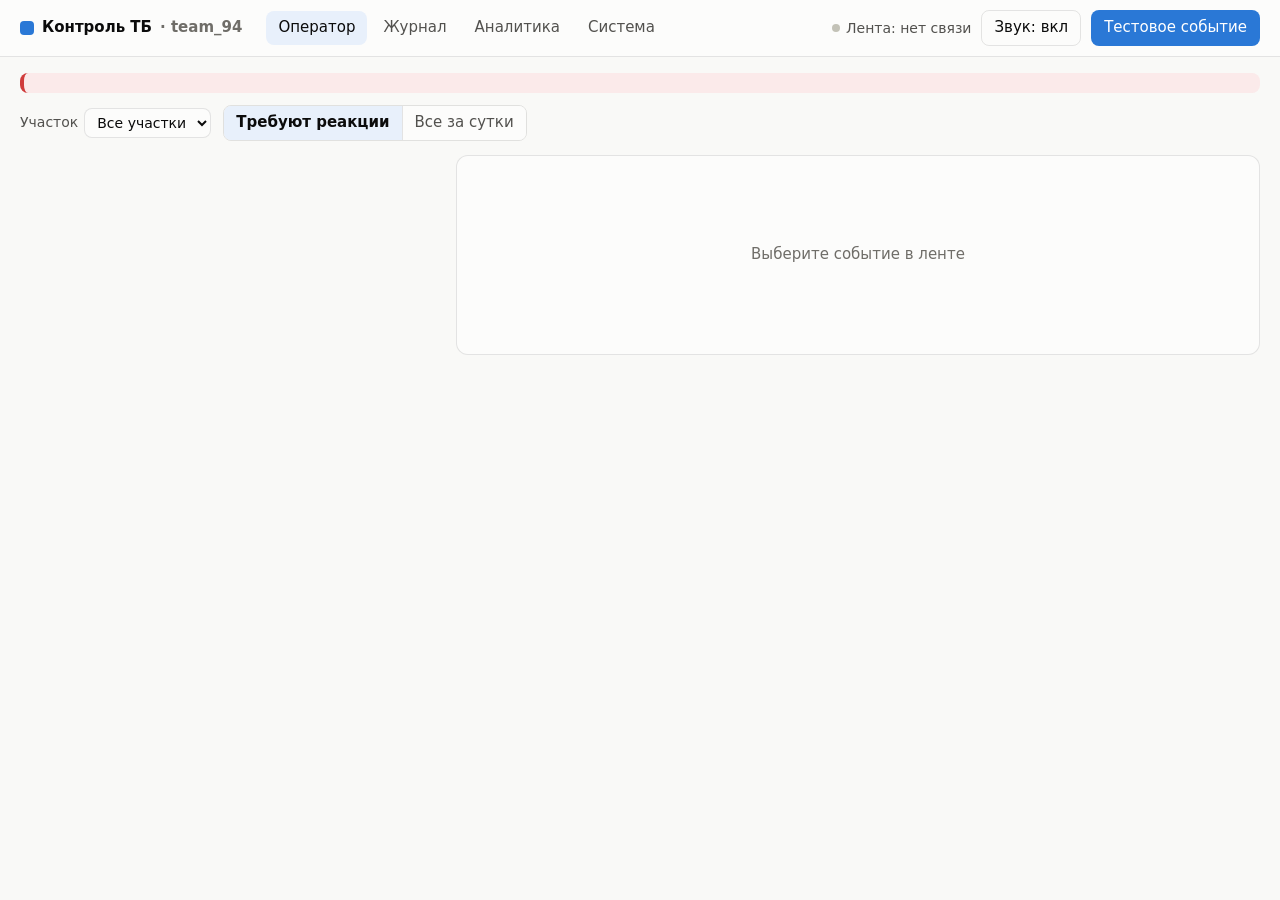
==== journal/web/index.html @ 3f6cfcc3 "Show ten persistent demo violations on application startup" ====
<!doctype html>
<html lang="ru">
<head>
  <meta charset="utf-8">
  <meta name="viewport" content="width=device-width, initial-scale=1">
  <title>Контроль ТБ — team_94</title>
  <link rel="stylesheet" href="app.css">
</head>
<body>
<header class="topbar">
  <div class="brand"><span class="brand-mark" aria-hidden="true"></span>Контроль ТБ <span class="muted">· team_94</span></div>
  <nav class="tabs" role="tablist">
    <a href="#operator" data-tab="operator" role="tab">Оператор</a>
    <a href="#journal" data-tab="journal" role="tab">Журнал</a>
    <a href="#analytics" data-tab="analytics" role="tab">Аналитика</a>
    <a href="#system" data-tab="system" role="tab">Система</a>
  </nav>
  <div class="topbar-right">
    <span id="live" class="live off" title="Живая лента событий"><span class="dot"></span><span id="live-text">Лента: подключение…</span></span>
    <button id="sound" class="btn ghost" type="button" aria-pressed="true">Звук: вкл</button>
    <button id="simulate" class="btn" type="button" hidden>Тестовое событие</button>
  </div>
</header>

<main>
  <!-- Уровни 1–2: оператор и мастер (мастер = фильтр по своему участку) -->
  <section id="tab-operator" class="tab" hidden>
    <div id="critical-banner" class="banner" hidden role="alert"></div>
    <div class="filters">
      <label>Участок <select id="op-area"><option value="">Все участки</option></select></label>
      <div class="seg" role="group" aria-label="Что показывать">
        <button type="button" data-op-scope="new" class="on">Требуют реакции</button>
        <button type="button" data-op-scope="all">Все за сутки</button>
      </div>
      <span id="op-count" class="muted"></span>
    </div>
    <div class="operator">
      <ol id="feed" class="feed" aria-label="Лента событий"></ol>
      <div id="op-detail" class="detail empty">Выберите событие в ленте</div>
    </div>
  </section>

  <!-- Уровень 3: журнал для охраны труда и юристов -->
  <section id="tab-journal" class="tab" hidden>
    <form id="j-filters" class="filters wrap">
      <label>С <input type="datetime-local" name="date_from"></label>
      <label>По <input type="datetime-local" name="date_to"></label>
      <label>Участок <select name="area"><option value="">Все</option></select></label>
      <label>Камера <select name="camera_id"><option value="">Все</option></select></label>
      <label>Нарушение <select name="pattern_id"><option value="">Все</option></select></label>
      <label>Категория <select name="category">
        <option value="">Все</option><option value="environment">Среда</option><option value="behavior">Поведение</option>
        <option value="zone">Зона</option><option value="interaction">Взаимодействие</option><option value="attribute">Экипировка</option>
      </select></label>
      <label>Уровень <select name="severity"><option value="">Все</option><option value="critical">Критично</option><option value="warning">Предупреждение</option></select></label>
      <label>Статус <select name="status"><option value="">Все</option></select></label>
      <button class="btn" type="submit">Применить</button>
      <button class="btn ghost" type="reset">Сбросить</button>
      <a id="j-export" class="btn ghost" href="#" download>Выгрузить CSV</a>
    </form>
    <div class="card">
      <table class="table" id="j-table">
        <thead><tr><th>Начало</th><th>Нарушение</th><th>Уровень</th><th>Участок</th><th>Камера</th><th>Статус</th><th>Кто отреагировал</th><th class="num">До тревоги</th></tr></thead>
        <tbody></tbody>
      </table>
      <div class="pager"><button class="btn ghost" id="j-prev" type="button">← Назад</button><span id="j-page" class="muted"></span><button class="btn ghost" id="j-next" type="button">Вперёд →</button></div>
    </div>
    <aside id="drawer" class="drawer" hidden>
      <button class="btn ghost close" id="drawer-close" type="button">Закрыть</button>
      <div id="drawer-body" class="detail"></div>
    </aside>
  </section>

  <!-- Уровень 4: аналитика для руководства -->
  <section id="tab-analytics" class="tab" hidden>
    <div class="filters">
      <div class="seg" role="group" aria-label="Период">
        <button type="button" data-days="7">7 дней</button>
        <button type="button" data-days="30" class="on">30 дней</button>
        <button type="button" data-days="90">90 дней</button>
      </div>
      <label>Участок <select id="an-area"><option value="">Все участки</option></select></label>
    </div>
    <div class="tiles" id="an-tiles"></div>
    <div class="grid">
      <div class="card span2" data-chart="daily"><div class="card-head"><h3>Нарушения по дням</h3><button class="link" type="button" data-table-toggle>Таблица</button></div><div class="chart" style="height:260px"></div><div class="tablebox" hidden></div></div>
      <div class="card" data-chart="patterns"><div class="card-head"><h3>Какие нарушения чаще всего</h3><button class="link" type="button" data-table-toggle>Таблица</button></div><div class="chart" style="height:360px"></div><div class="tablebox" hidden></div></div>
      <div class="card" data-chart="shifts"><div class="card-head"><h3>Участки по сменам</h3><button class="link" type="button" data-table-toggle>Таблица</button></div><div class="chart" style="height:360px"></div><div class="tablebox" hidden></div></div>
      <div class="card span2" data-chart="heatmap"><div class="card-head"><h3>Когда и где: участок × час суток</h3><button class="link" type="button" data-table-toggle>Таблица</button></div><div class="chart" style="height:300px"></div><div class="tablebox" hidden></div></div>
    </div>
  </section>

  <!-- Уровень 5: система для ИТ -->
  <section id="tab-system" class="tab" hidden>
    <div class="filters">
      <label>Целевой FPS на камеру <select id="cap-fps"><option>5</option><option selected>10</option><option>15</option><option>25</option></select></label>
      <label>Предел загрузки TPU <select id="cap-util"><option value="0.7">70%</option><option value="0.8" selected>80%</option><option value="0.9">90%</option></select></label>
      <span id="sys-updated" class="muted"></span>
    </div>
    <p id="demo-note" class="notice" hidden>Сейчас показаны <b>демо-метрики</b> узлов. Реальные придут от конвейера (<code>client/metrics_client.py</code>) или из замера в Jupyter (<code>bench/linq_bench.py</code>).</p>
    <div class="nodes" id="nodes"></div>
    <div class="grid">
      <div class="card" data-chart="tpu"><div class="card-head"><h3>Загрузка TPU за час</h3><button class="link" type="button" data-table-toggle>Таблица</button></div><div class="chart" style="height:240px"></div><div class="tablebox" hidden></div></div>
      <div class="card" data-chart="fps"><div class="card-head"><h3>FPS самого медленного потока за час</h3><button class="link" type="button" data-table-toggle>Таблица</button></div><div class="chart" style="height:240px"></div><div class="tablebox" hidden></div></div>
    </div>
    <div class="tiles" id="sys-tiles" style="margin-top:14px"></div>
    <div class="card">
      <div class="card-head"><h3>Качество по правилам (по отметкам операторов, 30 дней)</h3></div>
      <table class="table" id="sys-table">
        <thead><tr><th>Нарушение</th><th class="num">Событий</th><th class="num">Проверено</th><th class="num">Precision</th><th class="num">До тревоги, p50</th><th class="num">До тревоги, p95</th><th class="num">Задержка, p50</th><th class="num">Задержка, p95</th></tr></thead>
        <tbody></tbody>
      </table>
    </div>
  </section>
</main>

<script src="vendor/echarts.min.js"></script>
<script src="app.js?v=startup-demo-1"></script>
</body>
</html>
---- journal/web/app.css ----
:root {
  color-scheme: light;
  --page: #f9f9f7;
  --surface: #fcfcfb;
  --surface-2: #f2f1ed;
  --text: #0b0b0b;
  --text-2: #52514e;
  --muted: #6f6d68;
  --grid: #e1e0d9;
  --axis: #c3c2b7;
  --border: rgba(11, 11, 11, 0.10);
  --accent: #2a78d6;
  --series-1: #2a78d6;
  --series-2: #eb6834;
  --critical: #d03b3b;
  --warning: #fab219;
  --good: #0ca30c;
  --on-critical: #ffffff;
  --on-warning: #0b0b0b;
  --banner-bg: #fbeaea;
  --selected: #e8f0fb;
  --seq: #cde2fb,#9ec5f4,#6da7ec,#3987e5,#256abf,#184f95,#0d366b;
}
@media (prefers-color-scheme: dark) {
  :root:where(:not([data-theme="light"])) {
    color-scheme: dark;
    --page: #0d0d0d;
    --surface: #1a1a19;
    --surface-2: #232321;
    --text: #f0efec;
    --text-2: #c3c2b7;
    --muted: #9a988f;
    --grid: #2c2c2a;
    --axis: #383835;
    --border: rgba(255, 255, 255, 0.10);
    --accent: #3987e5;
    --series-1: #3987e5;
    --series-2: #d95926;
    --banner-bg: #3a1c1c;
    --selected: #1d2a3a;
    --seq: #1f2b3a,#184f95,#256abf,#3987e5,#6da7ec,#9ec5f4,#cde2fb;
  }
}

* { box-sizing: border-box; }
html, body { margin: 0; }
body {
  background: var(--page);
  color: var(--text);
  font: 15px/1.45 system-ui, -apple-system, "Segoe UI", Roboto, sans-serif;
}
button, input, select { font: inherit; color: inherit; }
.muted { color: var(--muted); }
.num { text-align: right; font-variant-numeric: tabular-nums; }

/* ---------- верхняя панель ---------- */
.topbar {
  position: sticky; top: 0; z-index: 10;
  display: flex; align-items: center; gap: 24px;
  padding: 10px 20px; background: var(--surface); border-bottom: 1px solid var(--border);
}
.brand { font-weight: 600; display: flex; align-items: center; gap: 8px; white-space: nowrap; }
.brand-mark { width: 14px; height: 14px; border-radius: 4px; background: var(--accent); }
.tabs { display: flex; gap: 4px; }
.tabs a {
  padding: 6px 12px; border-radius: 8px; color: var(--text-2); text-decoration: none; font-weight: 500;
}
.tabs a:hover { background: var(--surface-2); }
.tabs a.on { background: var(--selected); color: var(--text); }
.topbar-right { margin-left: auto; display: flex; align-items: center; gap: 10px; }
.live { display: inline-flex; align-items: center; gap: 6px; color: var(--text-2); font-size: 14px; white-space: nowrap; }
.live .dot { width: 8px; height: 8px; border-radius: 50%; background: var(--good); }
.live.off .dot { background: var(--axis); }

.btn {
  display: inline-flex; align-items: center; gap: 6px; padding: 6px 12px;
  border-radius: 8px; border: 1px solid transparent; background: var(--accent); color: #fff;
  cursor: pointer; text-decoration: none; font-weight: 500; white-space: nowrap;
}
.btn.ghost { background: transparent; color: var(--text); border-color: var(--border); }
.btn.ghost:hover { background: var(--surface-2); }
.btn:disabled { opacity: .5; cursor: default; }
.link { background: none; border: 0; color: var(--accent); cursor: pointer; padding: 0; font-size: 14px; }

main { padding: 16px 20px 40px; max-width: 1480px; margin: 0 auto; }

/* ---------- фильтры (одна строка над содержимым) ---------- */
.filters { display: flex; align-items: center; gap: 12px; margin-bottom: 14px; flex-wrap: wrap; }
.filters label { display: inline-flex; align-items: center; gap: 6px; color: var(--text-2); font-size: 14px; }
.filters select, .filters input {
  background: var(--surface); border: 1px solid var(--border); border-radius: 8px; padding: 5px 8px; color: var(--text);
}
.seg { display: inline-flex; border: 1px solid var(--border); border-radius: 8px; overflow: hidden; }
.seg button { border: 0; background: var(--surface); padding: 6px 12px; cursor: pointer; color: var(--text-2); }
.seg button + button { border-left: 1px solid var(--border); }
.seg button.on { background: var(--selected); color: var(--text); font-weight: 600; }

/* ---------- значки уровня и статуса: цвет + иконка + слово ---------- */
.sev { display: inline-flex; align-items: center; gap: 5px; padding: 2px 8px; border-radius: 999px; font-size: 13px; font-weight: 600; white-space: nowrap; }
.sev svg { width: 13px; height: 13px; }
.sev.critical { background: var(--critical); color: var(--on-critical); }
.sev.warning { background: var(--warning); color: var(--on-warning); }
.chip { display: inline-block; padding: 1px 8px; border-radius: 999px; font-size: 13px; border: 1px solid var(--border); color: var(--text-2); white-space: nowrap; }
.chip.new { color: var(--text); font-weight: 600; border-color: var(--text-2); }

/* ---------- оператор ---------- */
.banner {
  display: flex; align-items: center; gap: 12px; padding: 10px 14px; margin-bottom: 12px;
  background: var(--banner-bg); border-left: 4px solid var(--critical); border-radius: 8px; font-weight: 500;
}
.banner .btn { margin-left: auto; }
.operator { display: grid; grid-template-columns: minmax(320px, 420px) 1fr; gap: 16px; align-items: start; }
.feed { list-style: none; margin: 0; padding: 0; display: flex; flex-direction: column; gap: 8px; max-height: calc(100vh - 170px); overflow: auto; }
.feed li {
  background: var(--surface); border: 1px solid var(--border); border-radius: 10px; padding: 10px 12px; cursor: pointer;
  display: grid; gap: 4px;
}
.feed li:hover { background: var(--surface-2); }
.feed li.sel { background: var(--selected); border-color: var(--accent); }
.feed li.fresh { animation: fresh 2s ease-out; }
@keyframes fresh { from { box-shadow: 0 0 0 3px var(--critical); } to { box-shadow: 0 0 0 0 transparent; } }
.feed .row { display: flex; align-items: center; gap: 8px; justify-content: space-between; }
.feed .title { font-weight: 600; }
.feed .meta { color: var(--text-2); font-size: 13px; }
.feed .empty { cursor: default; color: var(--muted); }

.detail { background: var(--surface); border: 1px solid var(--border); border-radius: 12px; padding: 16px 18px; }
.detail.empty { color: var(--muted); min-height: 200px; display: grid; place-items: center; }
.detail h2 { margin: 8px 0 12px; font-size: 22px; line-height: 1.25; }
.shot {
  width: 100%; aspect-ratio: 16 / 9; border-radius: 10px; background: var(--surface-2); border: 1px solid var(--border);
  display: grid; place-items: center; color: var(--muted); overflow: hidden; margin-bottom: 14px;
}
.shot { max-height: 340px; }
.shot.none { aspect-ratio: auto; height: 96px; }
.shot img { width: 100%; height: 100%; object-fit: contain; background: #000; }
.facts { display: grid; grid-template-columns: repeat(auto-fill, minmax(180px, 1fr)); gap: 10px 18px; margin: 0 0 14px; }
.facts div { display: grid; }
.facts dt { color: var(--muted); font-size: 13px; }
.facts dd { margin: 0; font-weight: 500; font-variant-numeric: tabular-nums; }
.actions { display: flex; flex-wrap: wrap; gap: 8px; align-items: center; margin-bottom: 14px; }
.actions input { flex: 1 1 200px; background: var(--surface); border: 1px solid var(--border); border-radius: 8px; padding: 6px 10px; }
.history { margin: 0; padding-left: 18px; color: var(--text-2); font-size: 14px; }

/* ---------- журнал ---------- */
.card { background: var(--surface); border: 1px solid var(--border); border-radius: 12px; padding: 14px 16px; }
.card-head { display: flex; align-items: baseline; justify-content: space-between; gap: 12px; margin-bottom: 6px; }
.card h3 { margin: 0; font-size: 16px; font-weight: 600; }
.table { width: 100%; border-collapse: collapse; font-size: 14px; }
.table th { text-align: left; color: var(--muted); font-weight: 500; padding: 6px 8px; border-bottom: 1px solid var(--grid); white-space: nowrap; }
.table th.num { text-align: right; }
.table td { padding: 7px 8px; border-bottom: 1px solid var(--grid); vertical-align: middle; }
.table tbody tr { cursor: pointer; }
.table tbody tr:hover { background: var(--surface-2); }
#sys-table tbody tr { cursor: default; }
.pager { display: flex; align-items: center; justify-content: flex-end; gap: 12px; padding-top: 10px; }
.drawer {
  position: fixed; top: 56px; right: 0; bottom: 0; width: min(560px, 100vw); overflow: auto; z-index: 20;
  background: var(--page); border-left: 1px solid var(--border); padding: 12px; box-shadow: -8px 0 24px rgba(0,0,0,.12);
}
.drawer .close { margin-bottom: 8px; }

/* ---------- аналитика ---------- */
.tiles { display: grid; grid-template-columns: repeat(auto-fit, minmax(200px, 1fr)); gap: 12px; margin-bottom: 14px; }
.tile { background: var(--surface); border: 1px solid var(--border); border-radius: 12px; padding: 14px 16px; }
.tile .label { color: var(--text-2); font-size: 14px; }
.tile .value { font-size: 30px; font-weight: 600; line-height: 1.2; margin-top: 4px; }
.tile.hero .value { font-size: 48px; }
.tile .sub { color: var(--muted); font-size: 13px; }
.grid { display: grid; grid-template-columns: 1fr 1fr; gap: 14px; }
.grid .span2 { grid-column: span 2; }
.chart { width: 100%; transition: opacity .2s; }
.loading .chart { opacity: .5; }
.tablebox { max-height: 360px; overflow: auto; }
.note { margin-top: 12px; }
.notice { background: var(--surface); border: 1px solid var(--border); border-left: 4px solid var(--accent); border-radius: 8px; padding: 8px 12px; margin: 0 0 14px; color: var(--text-2); }
.notice code, .node code { font-size: 13px; }

/* ---------- узлы LinQ ---------- */
.nodes { display: grid; grid-template-columns: repeat(auto-fit, minmax(420px, 1fr)); gap: 14px; margin-bottom: 14px; }
.node { background: var(--surface); border: 1px solid var(--border); border-radius: 12px; padding: 14px 16px; display: grid; gap: 12px; }
.node-head { display: flex; align-items: baseline; justify-content: space-between; gap: 10px; }
.node-head h3 { margin: 0; font-size: 16px; }
.node-state { display: inline-flex; align-items: center; gap: 6px; font-size: 13px; color: var(--text-2); white-space: nowrap; }
.node-state .dot { width: 8px; height: 8px; border-radius: 50%; background: var(--good); }
.node-state.off .dot { background: var(--axis); }
.tag { font-size: 12px; padding: 1px 6px; border-radius: 6px; border: 1px solid var(--border); color: var(--muted); margin-left: 6px; }
.meter-row { display: grid; gap: 6px; }
.meter-label { display: flex; justify-content: space-between; align-items: baseline; }
.meter-label .big { font-size: 28px; font-weight: 600; }
.meter { height: 10px; border-radius: 999px; background: var(--surface-2); overflow: hidden; position: relative; }
.meter > span { display: block; height: 100%; border-radius: 999px; background: var(--accent); }
.meter.high > span { background: var(--warning); }
.meter.over > span { background: var(--critical); }
.meter .cap { position: absolute; top: -2px; bottom: -2px; width: 2px; background: var(--text-2); }
.kv { display: grid; grid-template-columns: repeat(4, 1fr); gap: 8px 12px; margin: 0; }
.kv dt { color: var(--muted); font-size: 12px; }
.kv dd { margin: 0; font-weight: 600; font-variant-numeric: tabular-nums; }
.node table.table { font-size: 13px; }
.node table.table td, .node table.table th { padding: 4px 6px; }
.capline { padding: 8px 10px; border-radius: 8px; background: var(--surface-2); font-size: 14px; }
.capline b { font-variant-numeric: tabular-nums; }

@media (max-width: 900px) {
  .operator, .grid { grid-template-columns: 1fr; }
  .nodes { grid-template-columns: 1fr; }
  .kv { grid-template-columns: repeat(2, 1fr); }
  .grid .span2 { grid-column: auto; }
  .topbar { flex-wrap: wrap; gap: 10px; }
}
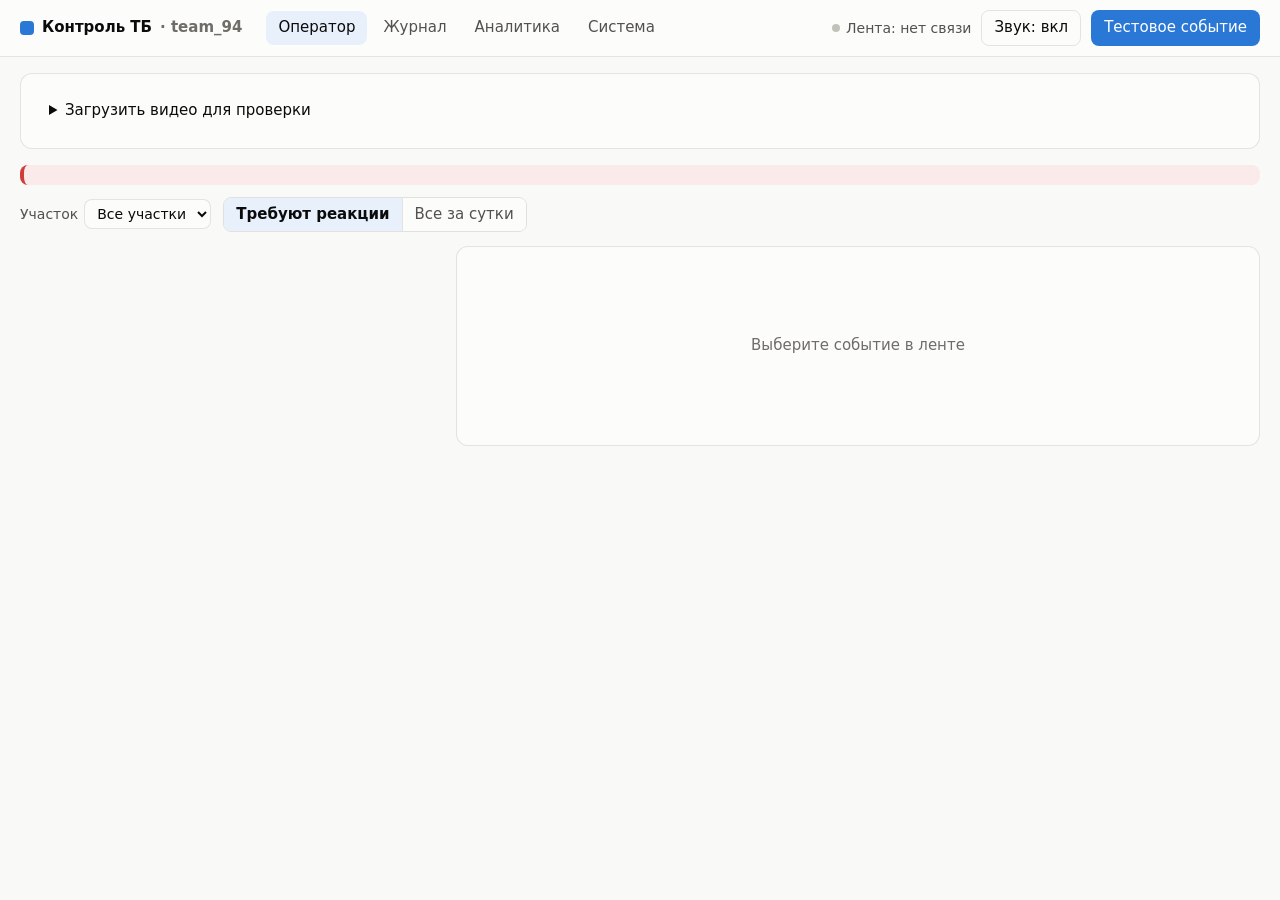
==== commit 4635e500: "Add background video upload analysis and preserve operator cuckoo alerts" ====
--- a/journal/web/index.html
+++ b/journal/web/index.html
@@ -25,6 +25,17 @@
 <main>
   <!-- Уровни 1–2: оператор и мастер (мастер = фильтр по своему участку) -->
   <section id="tab-operator" class="tab" hidden>
+    <details class="card" style="margin-bottom:16px" id="upload-panel">
+      <summary style="cursor:pointer;padding:12px">Загрузить видео для проверки</summary>
+      <form id="video-upload-form" class="filters wrap" style="padding:12px">
+        <label>Видеофайл <input id="video-upload-file" type="file" accept=".mp4,.mov,.avi,.mkv,.webm" required></label>
+        <label>Настройки <select id="video-upload-profile"><option value="">Без зон — падение и подъём груза</option></select></label>
+        <button class="btn" type="submit" id="video-upload-submit">Проверить видео</button>
+      </form>
+      <p class="muted" style="padding:0 12px" id="video-upload-help">До 500 МБ и 10 минут. Профиль камеры выбирайте только для видео с той же сцены и тем же разрешением. В журнал попадут только обнаруженные события.</p>
+      <p style="padding:0 12px" id="video-upload-message" role="status" aria-live="polite"></p>
+      <div id="video-upload-jobs" style="padding:0 12px 12px"></div>
+    </details>
     <div id="critical-banner" class="banner" hidden role="alert"></div>
     <div class="filters">
       <label>Участок <select id="op-area"><option value="">Все участки</option></select></label>
@@ -115,6 +126,6 @@
 </main>
 
 <script src="vendor/echarts.min.js"></script>
-<script src="app.js?v=startup-demo-1"></script>
+<script src="app.js?v=upload-1"></script>
 </body>
 </html>
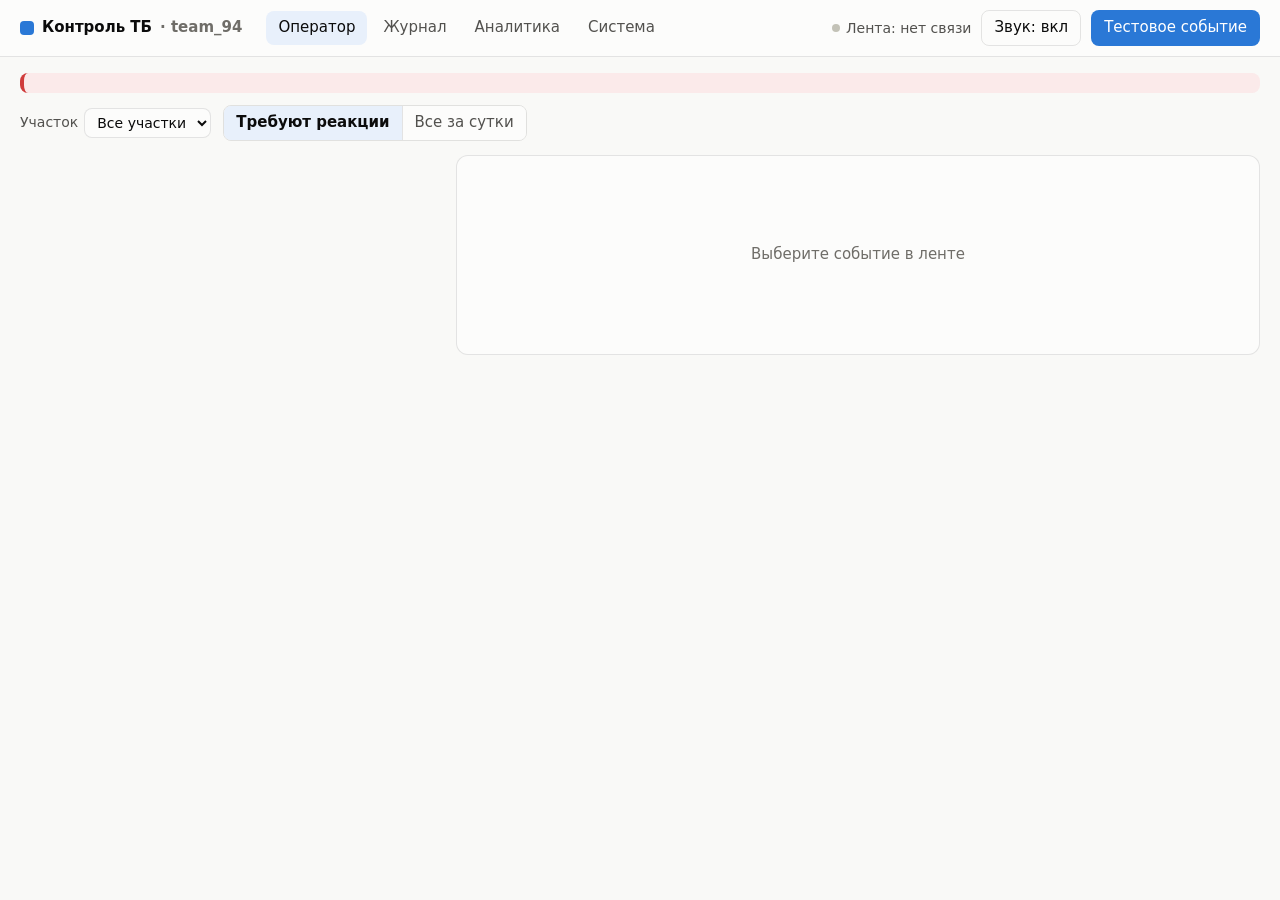
==== commit c5a08a8b: "Revert "Add buffered event clips and live operator review updates" This reverts commit 08a72135c25b3" ====
--- a/journal/web/index.html
+++ b/journal/web/index.html
@@ -25,17 +25,6 @@
 <main>
   <!-- Уровни 1–2: оператор и мастер (мастер = фильтр по своему участку) -->
   <section id="tab-operator" class="tab" hidden>
-    <details class="card" style="margin-bottom:16px" id="upload-panel">
-      <summary style="cursor:pointer;padding:12px">Загрузить видео для проверки</summary>
-      <form id="video-upload-form" class="filters wrap" style="padding:12px">
-        <label>Видеофайл <input id="video-upload-file" type="file" accept=".mp4,.mov,.avi,.mkv,.webm" required></label>
-        <label>Настройки <select id="video-upload-profile"><option value="">Без зон — падение и подъём груза</option></select></label>
-        <button class="btn" type="submit" id="video-upload-submit">Проверить видео</button>
-      </form>
-      <p class="muted" style="padding:0 12px" id="video-upload-help">До 500 МБ и 10 минут. Профиль камеры выбирайте только для видео с той же сцены и тем же разрешением. В журнал попадут только обнаруженные события.</p>
-      <p style="padding:0 12px" id="video-upload-message" role="status" aria-live="polite"></p>
-      <div id="video-upload-jobs" style="padding:0 12px 12px"></div>
-    </details>
     <div id="critical-banner" class="banner" hidden role="alert"></div>
     <div class="filters">
       <label>Участок <select id="op-area"><option value="">Все участки</option></select></label>
@@ -126,6 +115,6 @@
 </main>
 
 <script src="vendor/echarts.min.js"></script>
-<script src="app.js?v=upload-1"></script>
+<script src="app.js"></script>
 </body>
 </html>
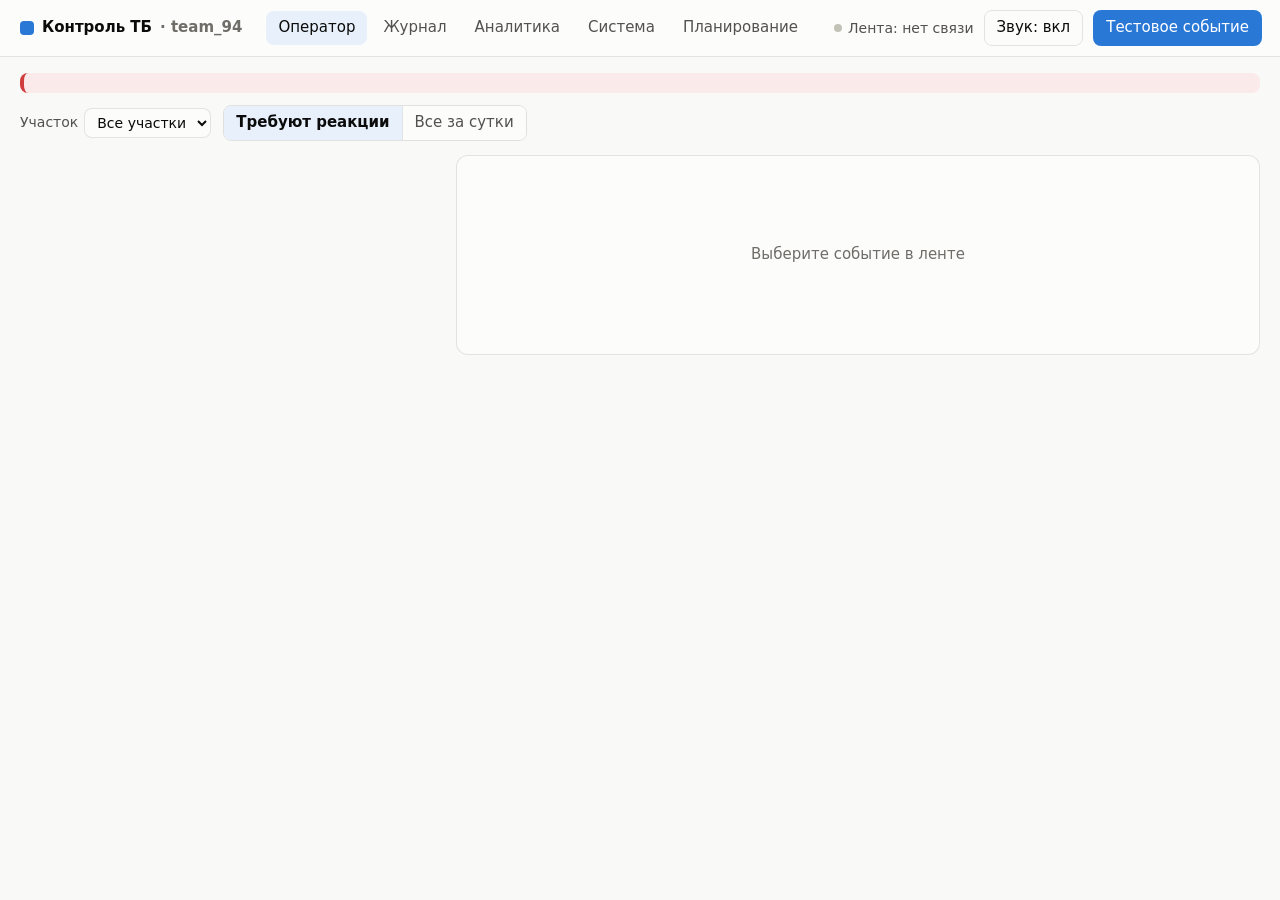
==== commit ff3cd9a4: "Вкладка «Планирование» в журнале, флаг --no-metrics для прогона ролика - journal/web/index.html: ссы" ====
--- a/journal/web/index.html
+++ b/journal/web/index.html
@@ -14,6 +14,7 @@
     <a href="#journal" data-tab="journal" role="tab">Журнал</a>
     <a href="#analytics" data-tab="analytics" role="tab">Аналитика</a>
     <a href="#system" data-tab="system" role="tab">Система</a>
+    <a href="planner.html">Планирование</a>
   </nav>
   <div class="topbar-right">
     <span id="live" class="live off" title="Живая лента событий"><span class="dot"></span><span id="live-text">Лента: подключение…</span></span>
